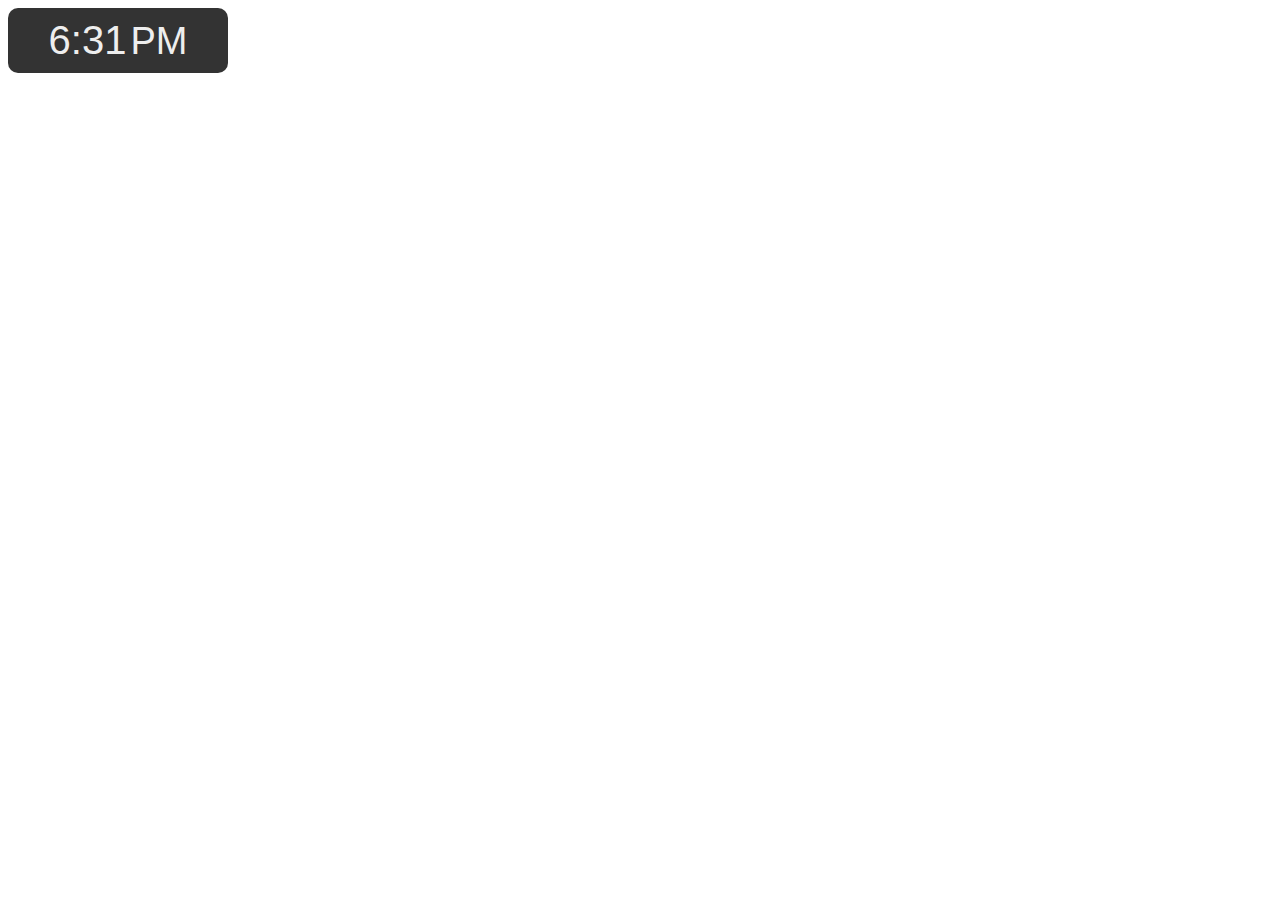
==== digital clock with js/index.html @ a4e75a38 "digital clock to add on  your website" ====
<!DOCTYPE html>
<html lang="en">
  <head>
    <meta charset="UTF-8" />
    <meta http-equiv="X-UA-Compatible" content="IE=edge" />
    <meta name="viewport" content="width=device-width, initial-scale=1.0" />
    <title>Digital Clock</title>
    <link rel="stylesheet" href="./main.css" />
  </head>
  <body>
    <div class="clock">
      <span class="clock-time"></span>
      <span class="clock-ampm"></span>
    </div>
    <script src="./app.js"></script>
  </body>
</html>
---- digital clock with js/main.css ----
/* @import url("https://fonts.googleapis.com/css2?family=Concert+One&display=swap");

body {
  font-family: "Concert One", cursive;
  background-color: #234911;
}

.clock {
  /* position: relative; */
/* background: #333; 
  color: rgb(251, 199, 199);
  width: 50%;
  font-size: 150px;
  text-align: center;
  top: 30vh;
  /* left: 30vw; */
/* } 
.clock-ampm {
  font-size: 110px;
} */

.clock {
  background: #333;
  width: 200px;
  padding: 10px;
  text-align: center;
  border-radius: 10px;
}

.clock-time,
.clock-ampm {
  font-family: sans-serif;
  font-size: 38px;
  color: #eeeeee;
}

.clock-time {
  font-size: 40px;
}
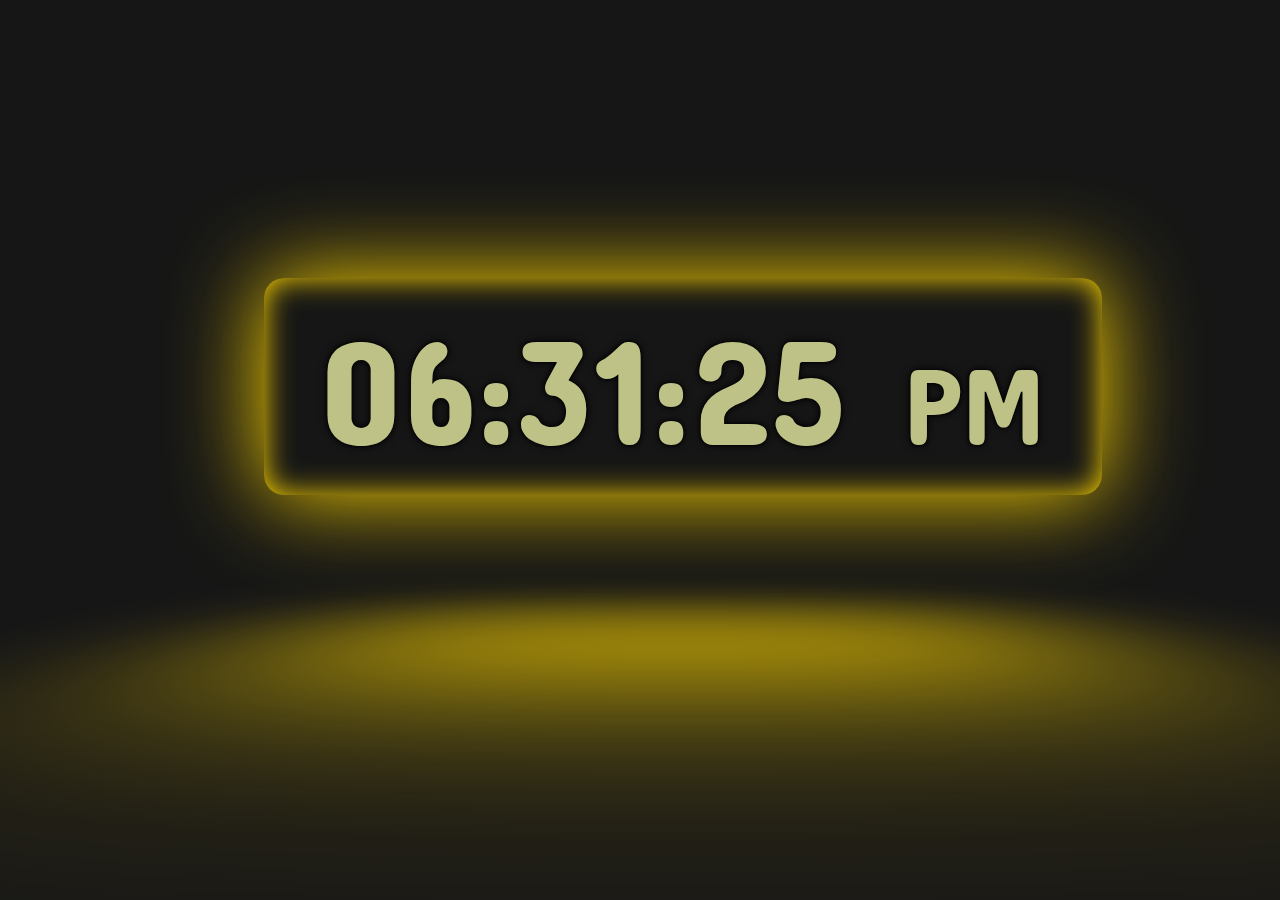
==== commit 275bd8c2: "modified clock" ====
--- a/digital clock with js/index.html
+++ b/digital clock with js/index.html
@@ -1,17 +1,20 @@
 <!DOCTYPE html>
 <html lang="en">
-  <head>
-    <meta charset="UTF-8" />
-    <meta http-equiv="X-UA-Compatible" content="IE=edge" />
-    <meta name="viewport" content="width=device-width, initial-scale=1.0" />
-    <title>Digital Clock</title>
-    <link rel="stylesheet" href="./main.css" />
-  </head>
-  <body>
-    <div class="clock">
-      <span class="clock-time"></span>
-      <span class="clock-ampm"></span>
-    </div>
-    <script src="./app.js"></script>
-  </body>
-</html>
+
+<head>
+  <meta charset="UTF-8" />
+  <meta http-equiv="X-UA-Compatible" content="IE=edge" />
+  <meta name="viewport" content="width=device-width, initial-scale=1.0" />
+  <title>Digital Clock</title>
+  <link rel="stylesheet" href="./main.css" />
+</head>
+
+<body>
+  <div class="clock" onmousedown="return false" onselectstart="return false">
+    <span class="clock-time"></span>
+    <span class="clock-ampm"></span>
+  </div>
+  <script src="./app.js"></script>
+</body>
+
+</html>--- a/digital clock with js/main.css
+++ b/digital clock with js/main.css
@@ -1,39 +1,40 @@
-/* @import url("https://fonts.googleapis.com/css2?family=Concert+One&display=swap");
+@import url('https://fonts.googleapis.com/css2?family=Concert+One&display=swap');
 
 body {
-  font-family: "Concert One", cursive;
-  background-color: #234911;
+  font-family: 'Concert One', cursive;
+  background-color: #161616;
 }
 
 .clock {
-  /* position: relative; */
-/* background: #333; 
-  color: rgb(251, 199, 199);
-  width: 50%;
+  background-image: url('./England.jpg');
+  /* enter image url here which you wanna set as the background*/
+  border-radius: 20px;
+  box-shadow: inset 0 0 0.2em 0 gold, 0 0 0.6em 0 gold;
+  position: relative;
+  padding: 20px 40px;
+  background-position: center;
+  color: rgb(190, 194, 134);
+  width: 60%;
   font-size: 150px;
   text-align: center;
   top: 30vh;
-  /* left: 30vw; */
-/* } 
+  left: 20vw;
+  cursor: default;
+  text-shadow: 0 0 3px #000000, 0 0 9px #000000;
+}
+
+.clock::before {
+  content: '';
+  position: absolute;
+  background: gold;
+  top: 120%;
+  left: 0%;
+  width: 100%;
+  height: 100%;
+  transform: perspective(1em) rotateX(40deg) scale(1, 0.35);
+  filter: blur(1em);
+}
+
 .clock-ampm {
   font-size: 110px;
-} */
-
-.clock {
-  background: #333;
-  width: 200px;
-  padding: 10px;
-  text-align: center;
-  border-radius: 10px;
 }
-
-.clock-time,
-.clock-ampm {
-  font-family: sans-serif;
-  font-size: 38px;
-  color: #eeeeee;
-}
-
-.clock-time {
-  font-size: 40px;
-}
